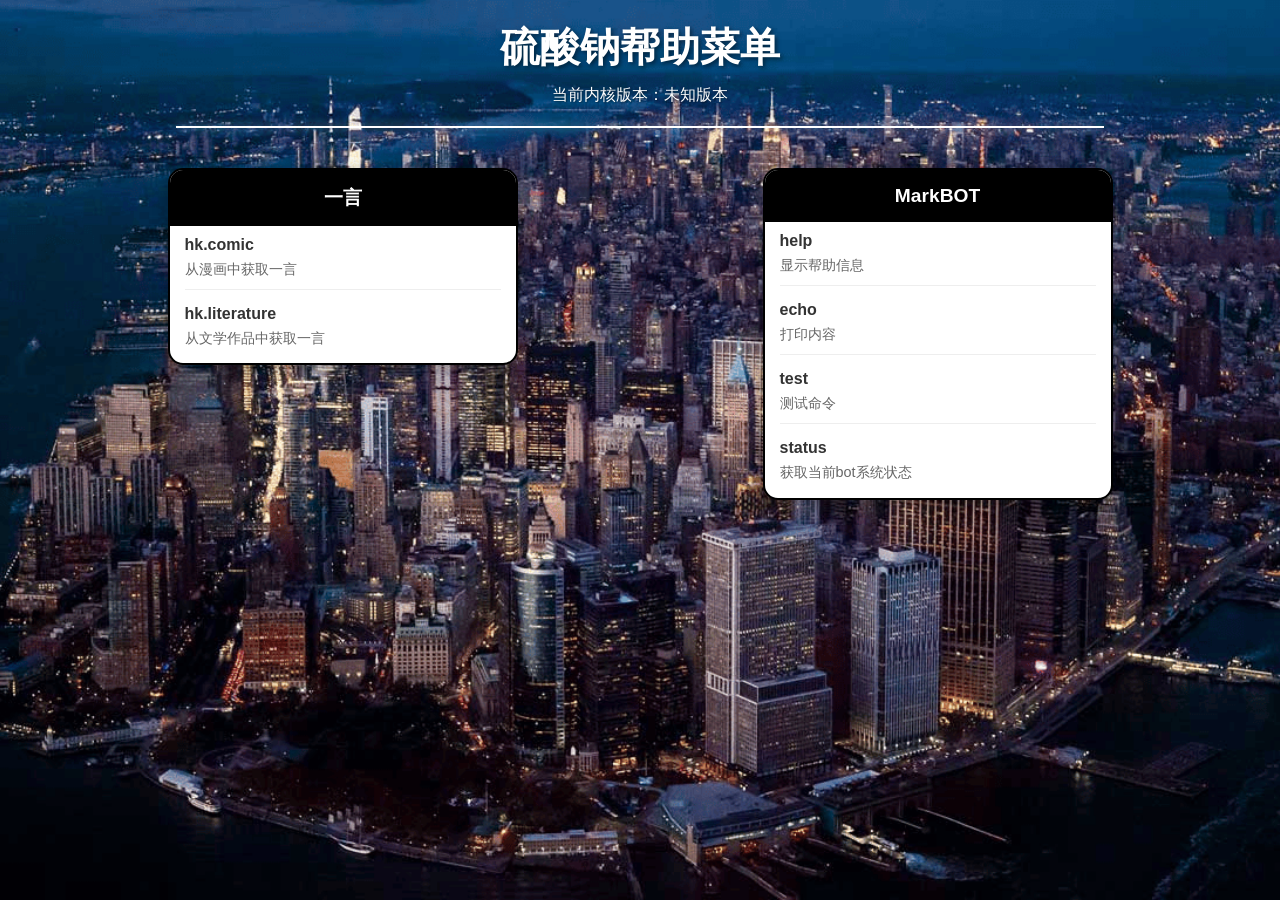
==== webui/helplist.html @ a6520a23 "first commit" ====
<!DOCTYPE html>
<html lang="zh-CN">
<head>
    <meta charset="UTF-8">
    <meta name="viewport" content="width=device-width, initial-scale=1.0">
    <title>硫酸钠菜单</title>
    <link rel="icon" href="icon.ico" type="image/x-icon">
    <link rel="stylesheet" href="css/help.css">
</head>
<body>
    <div class="container">
        <header>
            <h1>硫酸钠帮助菜单</h1>
            <p class="version">当前内核版本：<span id="kernel-version">加载中...</span></p>
            <hr class="divider">
        </header>
        
        <main id="commands-container">
            <!-- 命令列表将通过JavaScript动态生成 -->
        </main>
    </div>
    
    <script src="js/help.js"></script>
</body>
</html>
---- webui/css/help.css ----
/* 全局样式 */
* {
    margin: 0;
    padding: 0;
    box-sizing: border-box;
}

body {
    font-family: 'Microsoft YaHei', sans-serif;
    background-image: url('../background_help.png');
    background-size: cover;
    background-position: center;
    background-repeat: no-repeat;
    min-height: 100vh;
    color: #333;
}

/* 容器 */
.container {
    max-width: 1200px;
    margin: 0 auto;
    padding: 20px;
}

/* 头部样式 */
header {
    text-align: center;
    margin-bottom: 40px;
}

h1 {
    color: white;
    font-size: 2.5rem;
    margin-bottom: 10px;
    text-shadow: 2px 2px 4px rgba(0, 0, 0, 0.5);
}

.version {
    color: white;
    font-size: 1rem;
    margin-bottom: 20px;
    text-shadow: 1px 1px 2px rgba(0, 0, 0, 0.5);
}

.divider {
    border: none;
    border-top: 2px solid white;
    width: 80%;
    margin: 0 auto;
    box-shadow: 0 0 10px rgba(255, 255, 255, 0.5);
}

/* 命令容器 */
#commands-container {
    display: grid;
    grid-template-columns: repeat(auto-fit, minmax(300px, 1fr));
    gap: 30px;
    justify-items: center;
    align-items: start;
}

/* 命令分类卡片 */
.command-category {
    background: white;
    border-radius: 15px;
    border: 2px solid black;
    width: 100%;
    max-width: 350px;
    overflow: hidden;
    box-shadow: 0 4px 15px rgba(0, 0, 0, 0.3);
    transition: transform 0.3s ease, box-shadow 0.3s ease;
}

.command-category:hover {
    transform: translateY(-5px);
    box-shadow: 0 8px 25px rgba(0, 0, 0, 0.4);
}

/* 分类标题 */
.category-title {
    background: black;
    color: white;
    padding: 15px;
    text-align: center;
    font-size: 1.2rem;
    font-weight: bold;
    margin-bottom: 10px;
}

/* 命令列表 */
.commands-list {
    padding: 0 15px 15px;
}

/* 单个命令项 */
.command-item {
    margin-bottom: 15px;
    padding-bottom: 10px;
    border-bottom: 1px solid #eee;
}

.command-item:last-child {
    margin-bottom: 0;
    padding-bottom: 0;
    border-bottom: none;
}

.command-name {
    font-weight: bold;
    color: #333;
    margin-bottom: 5px;
    font-size: 1rem;
}

.command-desc {
    color: #666;
    font-size: 0.9rem;
    line-height: 1.4;
}

/* 响应式设计 */
@media (max-width: 768px) {
    h1 {
        font-size: 2rem;
    }
    
    .version {
        font-size: 0.9rem;
    }
    
    #commands-container {
        grid-template-columns: 1fr;
        gap: 20px;
    }
    
    .command-category {
        max-width: 100%;
    }
}

@media (max-width: 480px) {
    h1 {
        font-size: 1.8rem;
    }
    
    .container {
        padding: 15px;
    }
    
    .category-title {
        font-size: 1.1rem;
        padding: 12px;
    }
    
    .commands-list {
        padding: 0 10px 10px;
    }
}
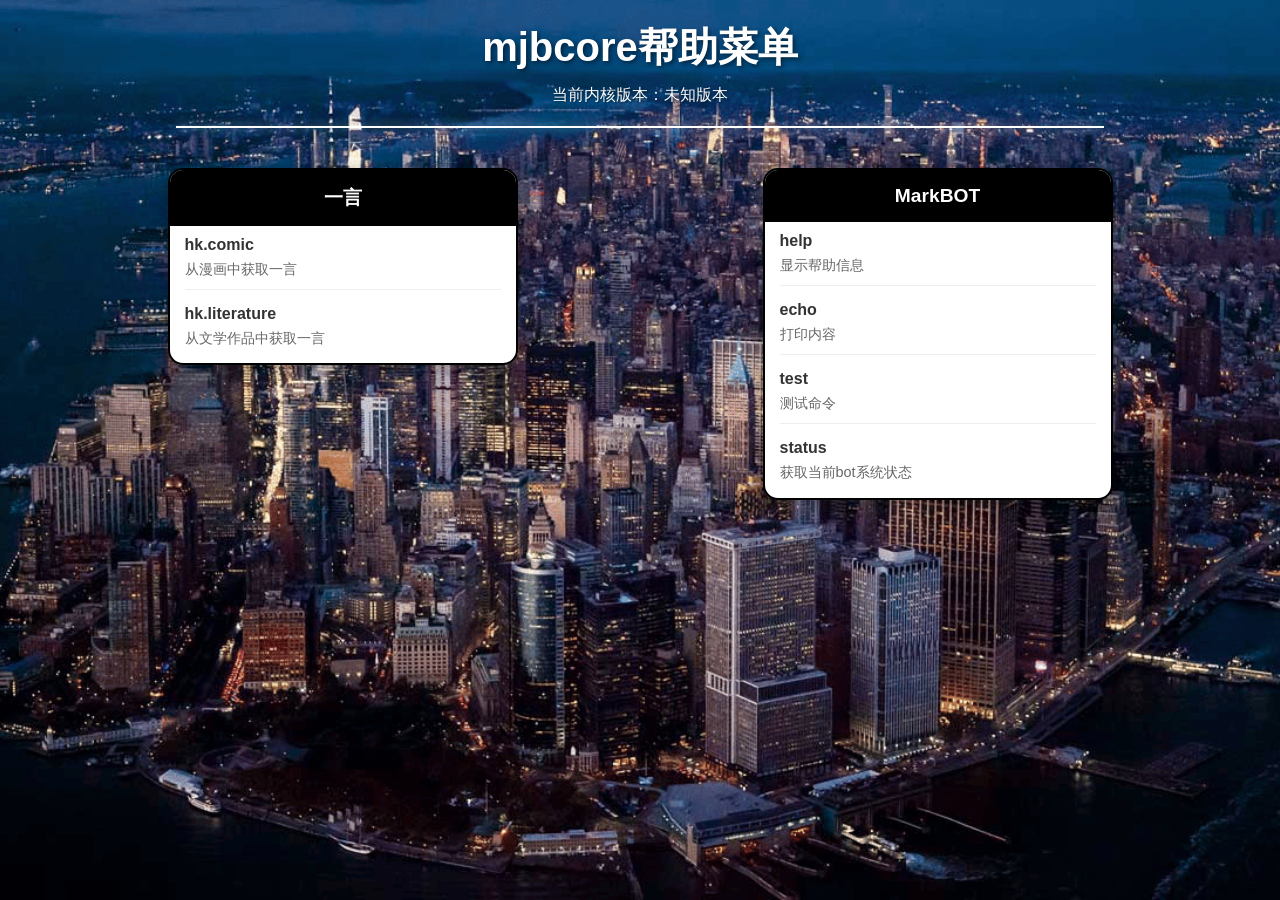
==== commit e6698ad7: "移除“硫酸钠”相关字段" ====
--- a/webui/helplist.html
+++ b/webui/helplist.html
@@ -3,14 +3,14 @@
 <head>
     <meta charset="UTF-8">
     <meta name="viewport" content="width=device-width, initial-scale=1.0">
-    <title>硫酸钠菜单</title>
+    <title>mjbcore菜单</title>
     <link rel="icon" href="icon.ico" type="image/x-icon">
     <link rel="stylesheet" href="css/help.css">
 </head>
 <body>
     <div class="container">
         <header>
-            <h1>硫酸钠帮助菜单</h1>
+            <h1>mjbcore帮助菜单</h1>
             <p class="version">当前内核版本：<span id="kernel-version">加载中...</span></p>
             <hr class="divider">
         </header>
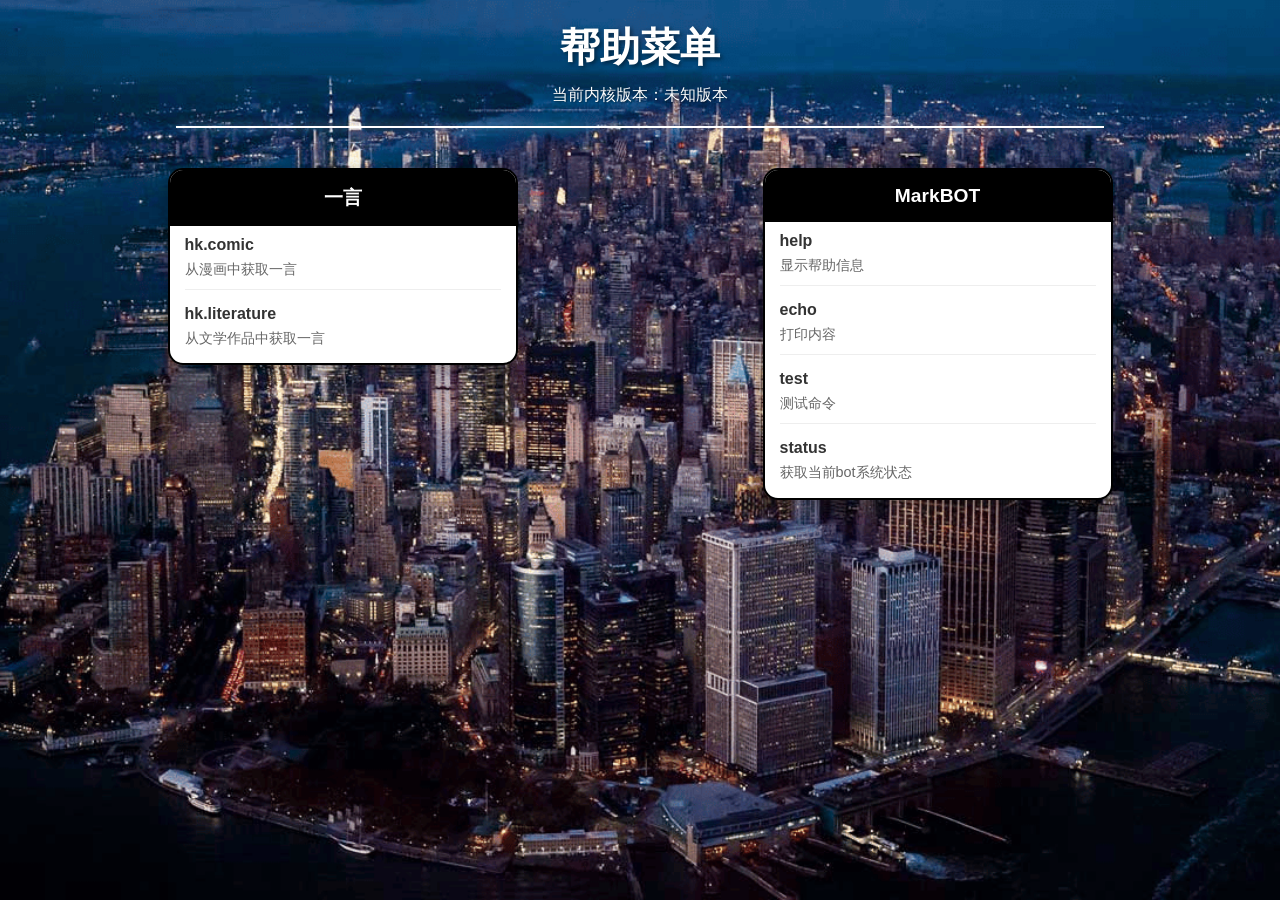
==== commit 9995d6a1: "正式更新至1.0.3.5 支持多账号" ====
--- a/webui/helplist.html
+++ b/webui/helplist.html
@@ -3,14 +3,14 @@
 <head>
     <meta charset="UTF-8">
     <meta name="viewport" content="width=device-width, initial-scale=1.0">
-    <title>mjbcore菜单</title>
+    <title>菜单</title>
     <link rel="icon" href="icon.ico" type="image/x-icon">
     <link rel="stylesheet" href="css/help.css">
 </head>
 <body>
     <div class="container">
         <header>
-            <h1>mjbcore帮助菜单</h1>
+            <h1>帮助菜单</h1>
             <p class="version">当前内核版本：<span id="kernel-version">加载中...</span></p>
             <hr class="divider">
         </header>
